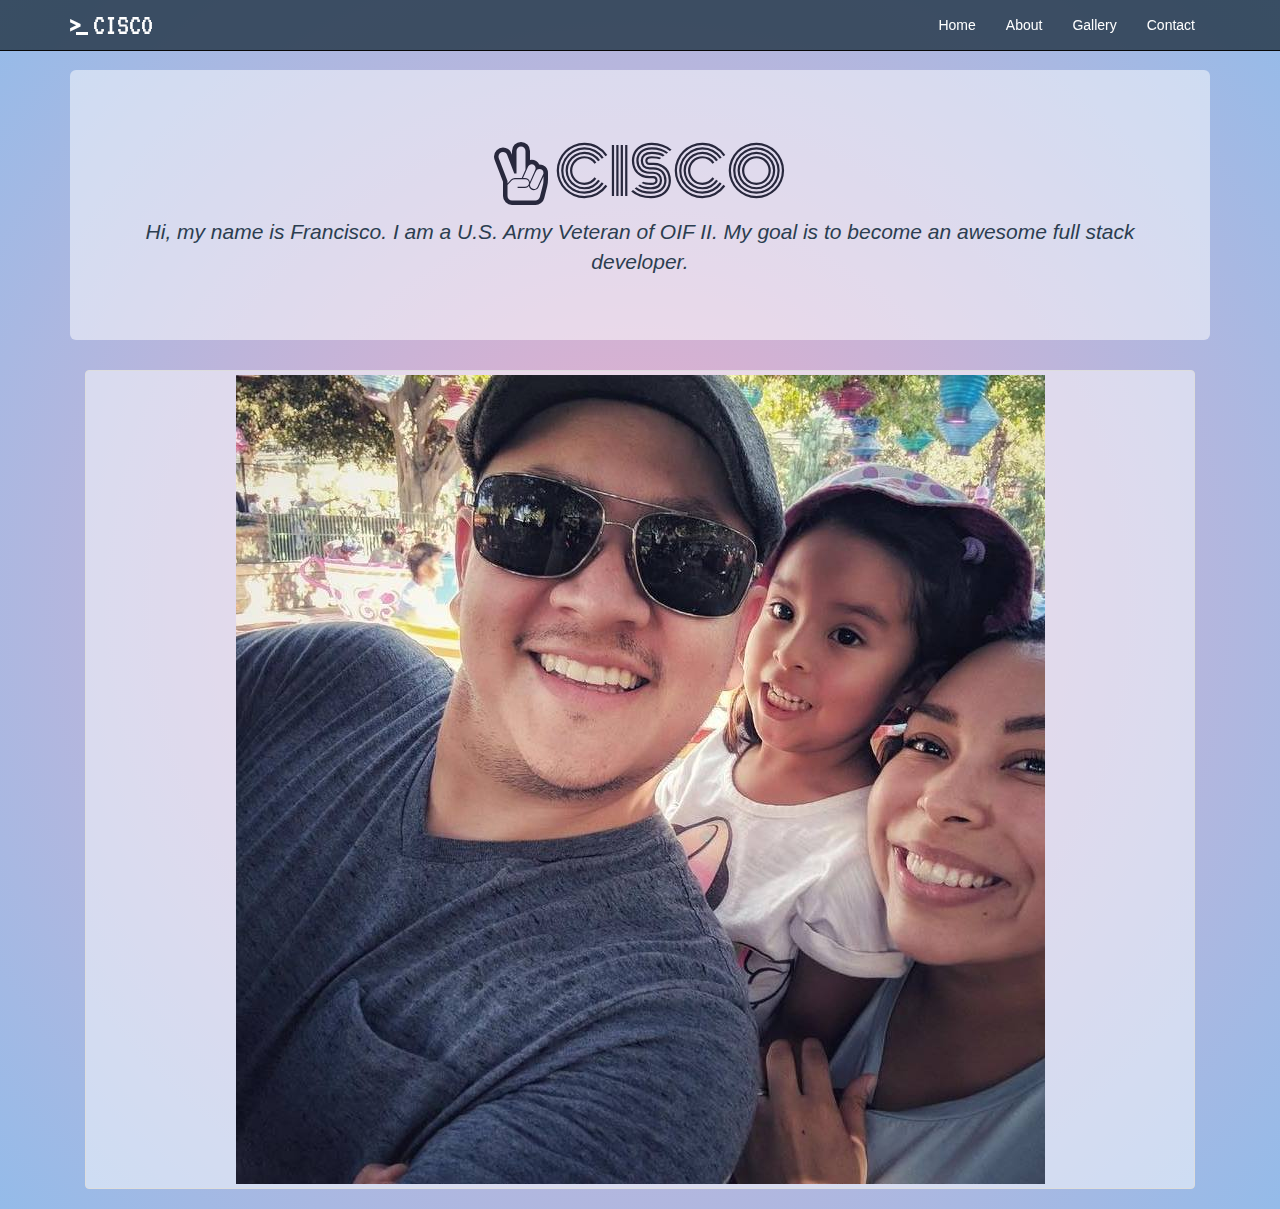
==== index.html @ c1547be0 "2nd commit" ====
<!DOCTYPE html>
<html>
<head>
	<title>Final Project</title>
	  <link href="https://fonts.googleapis.com/css?family=VT323&display=swap" rel="stylesheet">
  <link href="https://fonts.googleapis.com/css?family=Monoton&display=swap" rel="stylesheet">
	<link rel="stylesheet" type="text/css" href="https://maxcdn.bootstrapcdn.com/bootstrap/3.3.5/css/bootstrap.min.css">
  <link rel="stylesheet" type="text/css" href="https://maxcdn.bootstrapcdn.com/font-awesome/4.4.0/css/font-awesome.min.css">

  <link rel="stylesheet" type="text/css" href="style.css">
</head>
<body>
<!-- Bootstrap Navigation Bar -->
	<nav class="navbar navbar-inverse navbar-fixed-top">
		<div class="container">
			<div class="navbar-header">
				 <button type="button" class="navbar-toggle collapsed" data-toggle="collapse" data-target="#bs-nav-demo" aria-expanded="false">
	        <span class="sr-only">Toggle navigation</span>
	        <span class="icon-bar"></span>
	        <span class="icon-bar"></span>
	        <span class="icon-bar"></span>
	      </button>
				<a href="/index.html" class="navbar-brand"><span class="
          glyphicon glyphicon-console"></span> <em>  CISCO</em></a>
			</div>
			<div class="collapse navbar-collapse" id="bs-nav-demo">
				<ul class="nav navbar-nav">
          <li><a href="index.html">Home</a></li>
          <li><a href="about.html">About</a></li>
          <li><a href="gallery.html">Gallery</a></li>
					<li><a href="contact.html">Contact</a></li>
				</ul>
			</div>
		</div>
	</nav>
  
<div class="container">
<!-- Jumbotron -->
  <div class="jumbotron">
    <h1><i class="fa fa-hand-peace-o"></i>      CISCO </h1>
    <p>Hi, my name is Francisco. I am a U.S. Army Veteran of OIF II. My goal is to become an awesome full stack developer.</p> 
  </div>

  <div class="col-lg-12 col-sm-12">
      <div class="thumbnail">
        <img src="/img/Family.jpg">
      </div>
  </div>
</div>

<script src="https://code.jquery.com/jquery-2.1.4.js"></script>
<script src="https://maxcdn.bootstrapcdn.com/bootstrap/3.3.5/js/bootstrap.min.js"></script>
</body>
</html>
---- style.css ----
body {
	padding-top: 70px; 
    background: radial-gradient(circle, rgba(238,174,202,1) 0%, rgba(148,187,233,1) 100%);	
	}

.navbar-brand em{
	font-family: 'VT323', monospace;
	font-size: 3rem;
	font-style: normal!important;
}
.navbar-inverse {
	background: #2c3e50df!important;
	color: white;
   }
  
.navbar-inverse .navbar-nav>li>a {
	color: white;
  } 
  
.jumbotron {
	color: #2c3e50!important;
	background: rgba(255,255,255,0.5)!important;
	  }
	
.jumbotron h1 {
	font-family: 'Monoton', cursive;
	color: rgb(40, 40, 61);
	text-align: center;
}

.jumbotron p {
	text-align: center!important;
	font-weight: 400;
	font-style: italic;
}
  
.navbar-inverse .navbar-brand, .navbar-inverse a{
	color:white!important;
  }


  ul.nav.navbar-nav{
	  float: right;
  }

  .jumbotron {
	animation-duration: 1s;
	animation-name: slidein;
  }
  
  @keyframes slidein {
	from {
	  margin-left: 100%;
	  width: 300%; 
	}
  
	to {
	  margin-left: 0%;
	  width: 100%;
	}
  }

  body > div > div.col-lg-12.col-sm-12 > div{
	  background-color:rgba(255,255,255,0.5);
  }

  #colorChange {
	  text-align: center;
  }
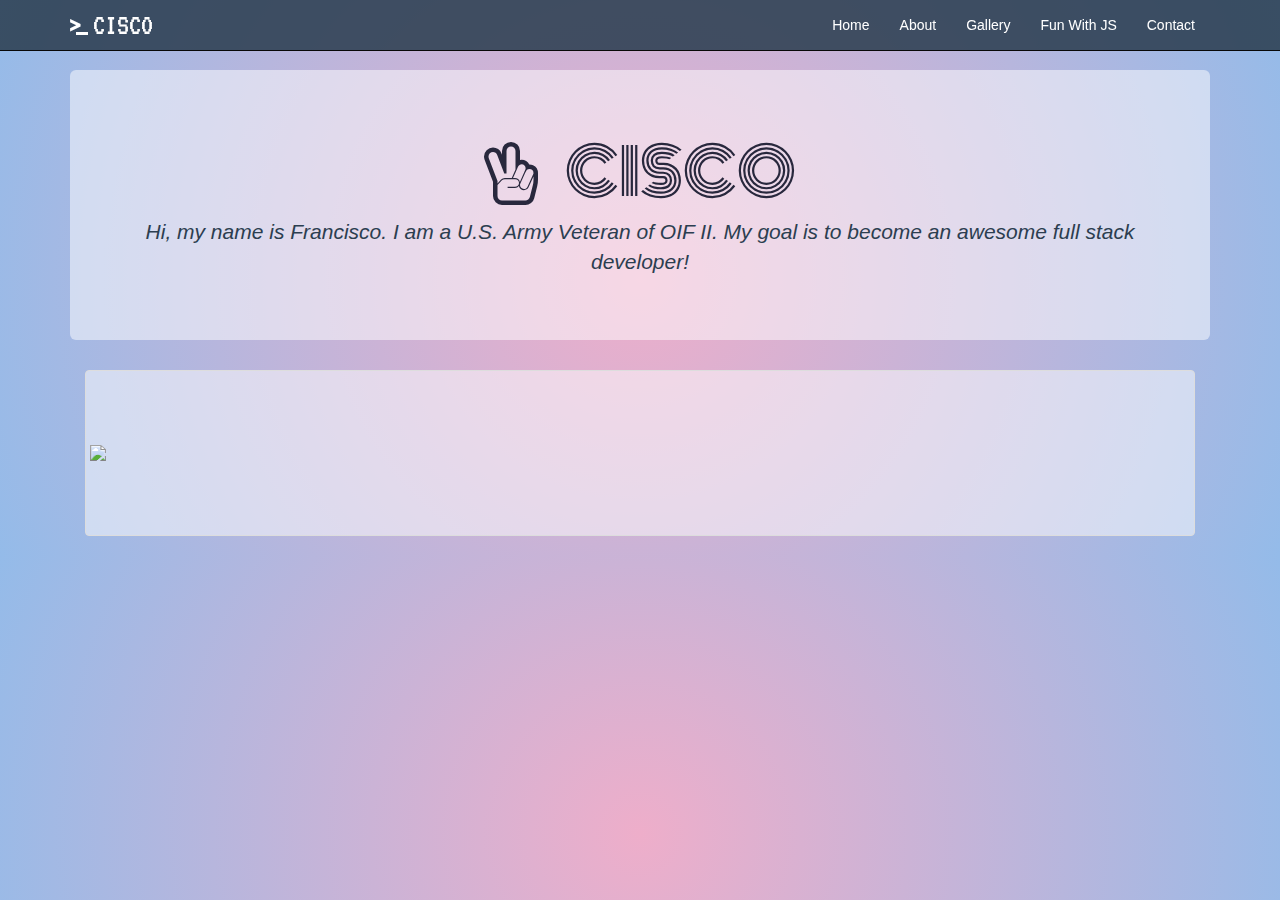
==== commit e0d913c1: "proof" ====
--- a/index.html
+++ b/index.html
@@ -26,10 +26,11 @@
 			</div>
 			<div class="collapse navbar-collapse" id="bs-nav-demo">
 				<ul class="nav navbar-nav">
-          <li><a href="index.html">Home</a></li>
-          <li><a href="about.html">About</a></li>
-          <li><a href="gallery.html">Gallery</a></li>
-					<li><a href="contact.html">Contact</a></li>
+					<li><a href="index.html">Home</a></li>
+					<li><a href="about.html">About</a></li>
+                    <li><a href="gallery.html">Gallery</a></li>
+                    <li><a href="fun.html">Fun With JS</a></li>
+                    <li><a href="contact.html">Contact</a></li>
 				</ul>
 			</div>
 		</div>
@@ -39,12 +40,12 @@
 <!-- Jumbotron -->
   <div class="jumbotron">
     <h1><i class="fa fa-hand-peace-o"></i>      CISCO </h1>
-    <p>Hi, my name is Francisco. I am a U.S. Army Veteran of OIF II. My goal is to become an awesome full stack developer.</p> 
+    <p>Hi, my name is Francisco. I am a U.S. Army Veteran of OIF II. My goal is to become an awesome full stack developer!</p> 
   </div>
 
   <div class="col-lg-12 col-sm-12">
       <div class="thumbnail">
-        <img src="/img/Family.jpg">
+        <img src="/img/ItalianIce.jpg">
       </div>
   </div>
 </div>
--- a/style.css
+++ b/style.css
@@ -43,27 +43,83 @@
 	  float: right;
   }
 
-  .jumbotron {
-	animation-duration: 1s;
-	animation-name: slidein;
+
+  body > div > div.col-lg-12.col-sm-12 > div > img{
+	  padding-top:5em;
+	  padding-bottom: 5em;
   }
-  
-  @keyframes slidein {
-	from {
-	  margin-left: 100%;
-	  width: 300%; 
-	}
-  
-	to {
-	  margin-left: 0%;
-	  width: 100%;
-	}
-  }
+
 
   body > div > div.col-lg-12.col-sm-12 > div{
 	  background-color:rgba(255,255,255,0.5);
   }
 
+
   #colorChange {
 	  text-align: center;
-  }+  }
+
+  label{
+	  font-size: 2rem;
+	  padding-bottom: 2rem;
+  }
+
+  button {
+    font-size: 3rem;
+	border-radius: 12px;
+	border-color: transparent;
+	margin-left: 5px;
+}
+
+.fa {
+	padding-right: 2rem;
+}
+
+
+  .jumbotron, .row, .col-lg-12.col-sm-12{
+	animation-duration: 2s;
+	animation-name: fadeIn;
+  }
+  
+  @keyframes fadeIn {
+	0% {opacity: 0;}
+	100% {opacity: 1;}
+ } 
+
+
+  .contactUs{
+		background-color: #69bcf0;
+		border-radius: 12px;
+		color: white;
+		padding: 20px 34px;
+		text-decoration: none;
+		display: inline-block;
+		font-size: 20px;
+		/* margin: 4px 2px; */
+		cursor: pointer;
+
+
+		}
+  
+		#contactP {
+			text-align: center;
+			font-size: 2.5rem;
+		}
+
+		/* .thumbnail {
+		 height: 150px;
+		 width: 200px;
+		 object-fit: cover;
+		} */
+		
+		/* img{
+			height: 150px;
+			width: 200px;
+			object-fit: cover;
+		} */
+
+		.btn-container{
+			display:flex;
+			justify-content: center;
+			align-content: center;
+		}
